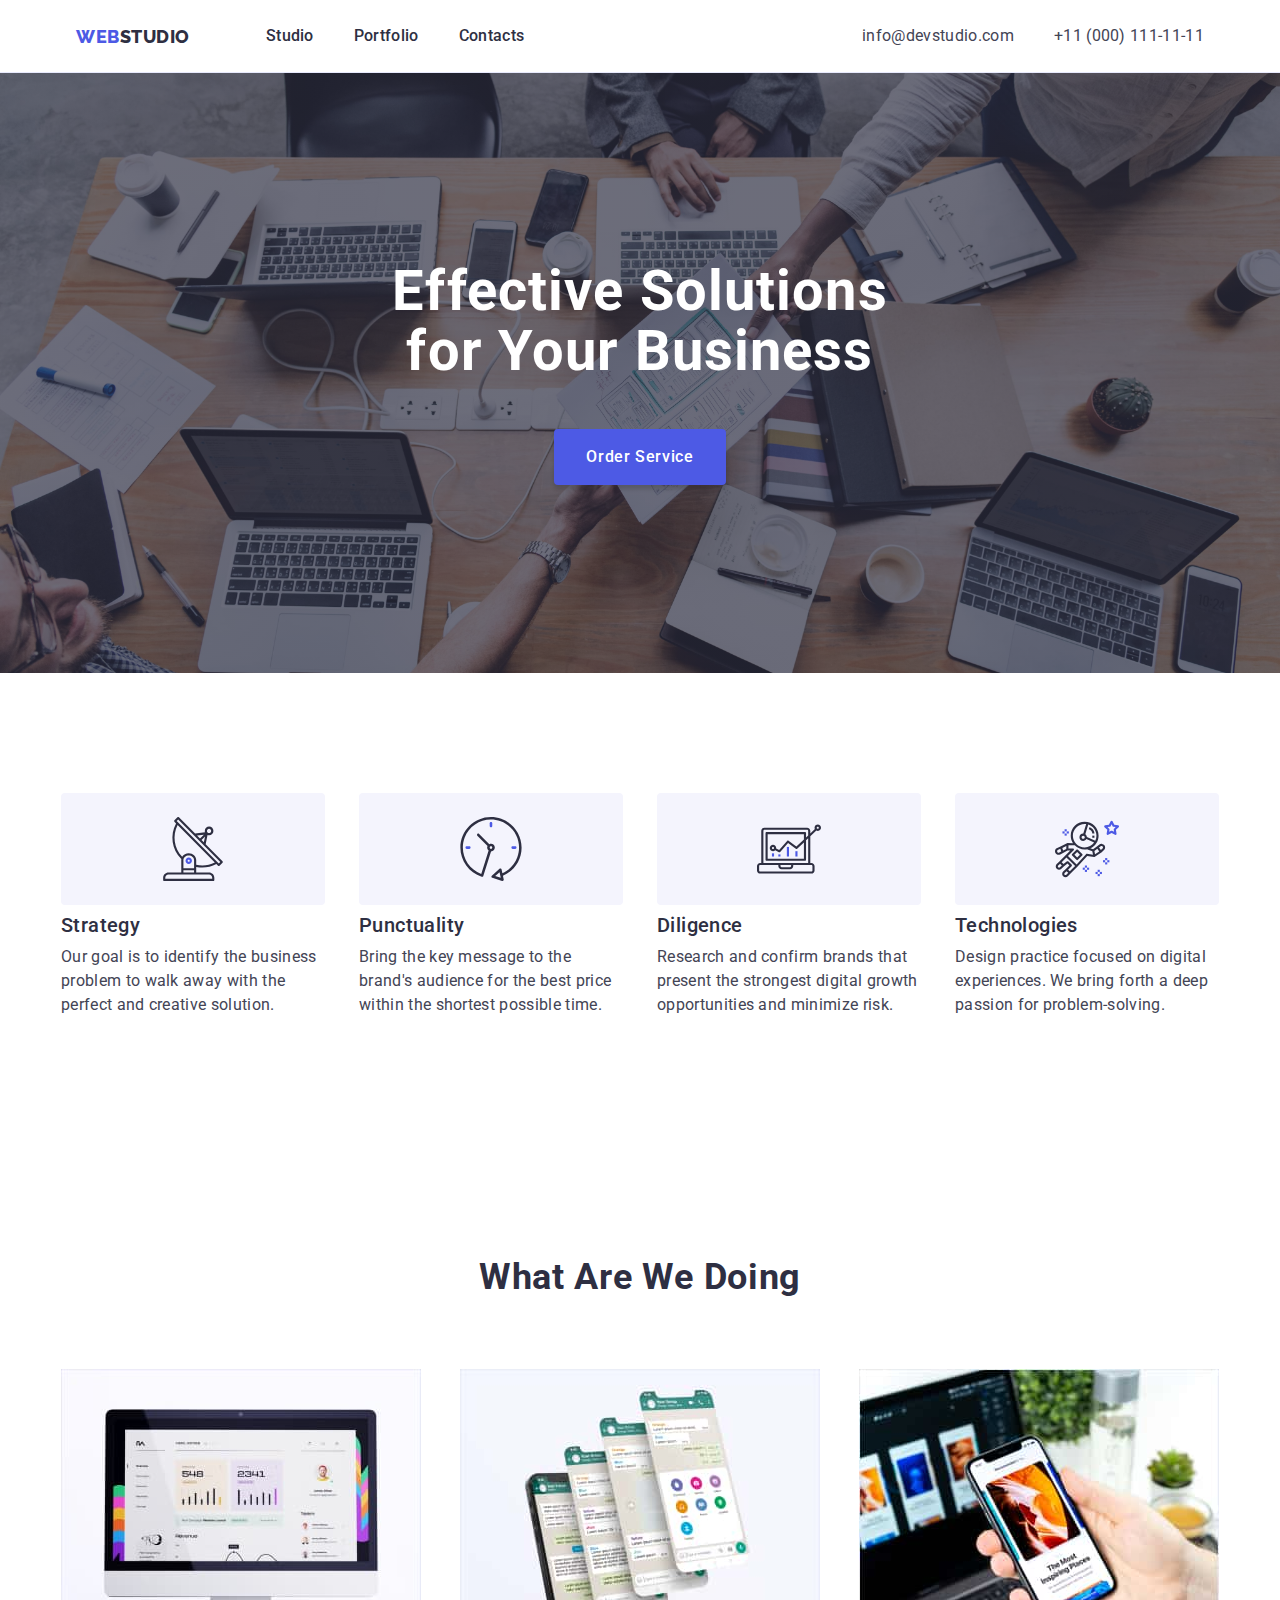
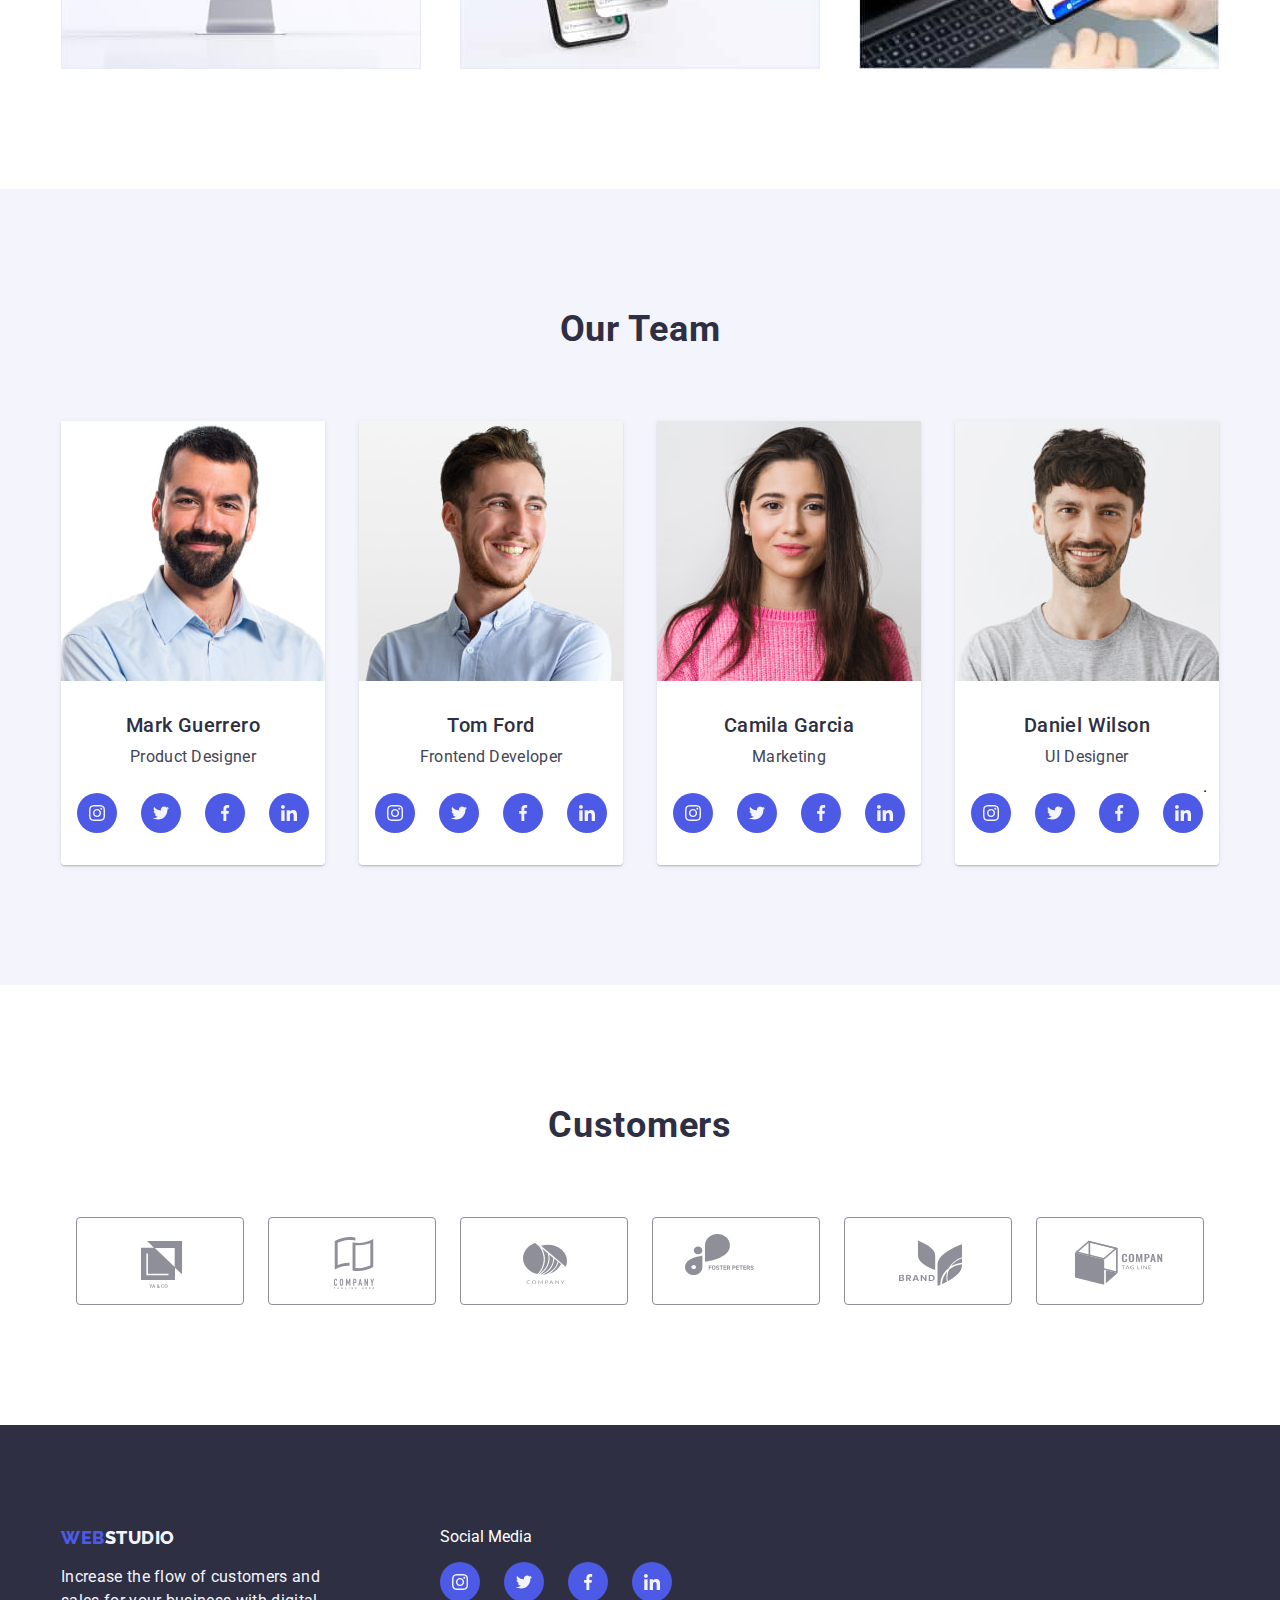
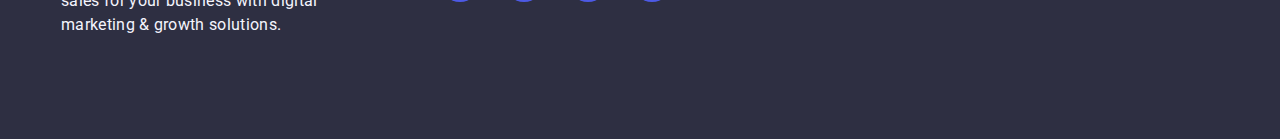
==== index.html @ 93526448 "draft" ====
<!DOCTYPE html>
  <html lang="en">
    <head>
      <title>WebStudio</title>
      <meta name="description" content="Effective solutions for your business">
      <meta charset="utf-8">
      <link href="https://fonts.googleapis.com/css2?family=Raleway:wght@800&display=swap" rel="stylesheet">
      <link href="https://fonts.googleapis.com/css2?family=Roboto:wght@400;500;700;900&display=swap" rel="stylesheet">
      <link rel="preconnect" href="https://fonts.googleapis.com">
      <link rel="preconnect" href="https://fonts.gstatic.com" crossorigin>
      <link href="https://fonts.googleapis.com/css2?family=Roboto:wght@400;500;700;900&display=swap" rel="stylesheet">
      <link href="./css/styles.css" rel="stylesheet">
    </head>
    <body>
      <div class="studio">
      <!--Header Section-->
      <header class="header">
        <div class="container-header container">
        <nav class="header-nav">
          <a class="header-nav-logo" href="/goit-markup-hw-05/index.html">WEB<span class="span-logo">STUDIO</span></a>
          <ul class="nav-list">
            <li class="nav-list-item">
              <a class="header-nav-links" href="./index.html">Studio</a>
            </li>
            <li class="nav-list-item">
              <a class="header-nav-links" href="./portfolio.html">Portfolio</a>
            </li>
            <li class="nav-list-item">
              <a class="header-nav-links" href="contatcs">Contacts</a>
            </li>
          </ul>
        </nav>
        <address class="address">
          <ul class="address-list">
            <li class="address-list-item list-mail"><a class="address-link" href="mailto:info@devstudio.com">info@devstudio.com</a></li>
            <li class="address-list-item list-tel"><a class="address-link" href="tel:+110001111111">+11 (000) 111-11-11</a></li>
          </ul>
        </div>
        </address>
      </header>

      <!--Main Section-->
      <main>
        <section class="hero">
          <div class="container">
          <h1 class="hero-slogan">
            Effective Solutions <br>
            for Your Business
          </h1>
          <button class="hero-button" type="button" data-modal-open>Order Service</button>
          </div>
        </section>

        <section class="section features">
         <div class="container"> 
          <h2 class="features-title" hidden>Features</h2>
          <ul class="features-list">
            <li class="features-list-item">
            <div class="features-image">
              <svg class="features-svg">
                <use class="features-use" href="./images/icons/features.svg#antenna"></use>
              </svg>
            </div>
              <h3 class="features-item-heading">Strategy</h3>
              <p class="features-caption">
                Our goal is to identify the business <br>
                problem to walk away with the <br>
                perfect and creative solution.
              </p>
            </li>
            <li class="features-list-item">
              <div class="features-image">
              <svg class="features-svg">
                <use href="./images/icons/features.svg#clock"></use>
              </svg>
            </div>
              <h3 class="features-item-heading">Punctuality</h3>
              <p class="features-caption">
                Bring the key message to the <br>
                 brand's audience for the best price <br>
                within the shortest possible time.
              </p>
            </li>
            <li class="features-list-item">
              <div class="features-image">
              <svg class="features-svg">
                <use href="./images/icons/features.svg#diagram"></use>
              </svg>
            </div>
              <h3 class="features-item-heading">Diligence</h3>
              <p class="features-caption">
                Research and confirm brands that <br>
                present the strongest digital growth <br>
                opportunities and minimize risk.
              </p>
            </li>
            <li class="features-list-item">
              <div class="features-image">
              <svg class="features-svg">
                <use href="./images/icons/features.svg#astro"></use>
              </svg>
            </div>
              <h3 class="features-item-heading">Technologies</h3>
              <p class="features-caption">
                Design practice focused on digital <br>
                experiences. We bring forth a deep <br>
                passion for problem-solving.
              </p>
            </li>
          </ul>
        </div>
        </section>

        <section class="section services">
          <div class="container">
          <h2 class="services-title">What Are We Doing</h2>
          <ul class="services-list">
          <div class="services-container">
            <li class="services-list-item">
              <img src="./images/computer.jpg" alt="computer" width="360">
            </li>
            <li class="services-list-item">
              <img src="./images/phone.jpg" alt="phone" width="360">
            </li>
            <li class="services-list-item">
              <img
                src="./images/phone-with-laptop.jpg"
                alt="phone with laptop"
                width="360"
              >
            </li>
          </div>
          </ul>
          </div>
        </section>

        <section class="section team">
          <div class="container">
          <h2 class="team-title">Our Team</h2>
          <ul class="team-list">
            <div class="section-container">
            <li class="team-list-item">
              <div class="team-card-image">
              <img src="./images/mark.jpg" alt="Mark Guerrero" width="264">
              </div>
              <div class="team-card">
              <h3 class="team-name">Mark Guerrero</h3>
              <p class="team-position">Product Designer</p>
              <div class="team-icons">
              <ul class="team-icon-link">
                <li class="team-icon-item">
                  <a href="#" class="team-icons-link icon icon-instagram">
                    <svg>
                      <use href="./images/icons/icons.svg#instagram-2" />
                    </svg>
                  </a>
                </li>
                <li class="team-icon-item">
                  <a href="#" class="team-icons-link icon icon-twitter">
                    <svg>
                      <use href="./images/icons/icons.svg#twitter-1" />
                    </svg>
                  </a>
                </li>
                <li class="team-icon-item">
                  <a href="#" class="team-icons-link icon icon-facebook">
                    <svg>
                      <use href="./images/icons/icons.svg#facebook-1" />
                    </svg>
                  </a>
                </li>
                <li class="team-icon-item">
                  <a href="#" class="team-icons-link icon icon-linkedin">
                    <svg>
                      <use href="./images/icons/icons.svg#linkedin-1" />
                    </svg>
                  </a>
                </li>
              </ul>
              </div>
              </div>
            </li>
            <li class="team-list-item">
              <div class="team-card-image">
              <img src="./images/tom.jpg" alt="Tom Ford" width="264">
              </div>
              <div class="team-card">
              <h3 class="team-name">Tom Ford</h3>
              <p class="team-position">Frontend Developer</p>
              <div class="team-icons">
              <ul class="team-icon-link">
                <li class="team-icon-item">
                  <a href="#" class="team-icons-link icon icon-instagram">
                    <svg>
                      <use href="./images/icons/icons.svg#instagram-2" />
                    </svg>
                  </a>
                </li>
                <li class="team-icon-item">
                  <a href="#" class="team-icons-link icon icon-twitter">
                    <svg>
                      <use href="./images/icons/icons.svg#twitter-1" />
                    </svg>
                  </a>
                </li>
                <li class="team-icon-item">
                  <a href="#" class="team-icons-link icon icon-facebook">
                    <svg>
                      <use href="./images/icons/icons.svg#facebook-1" />
                    </svg>
                  </a>
                </li>
                <li class="team-icon-item">
                  <a href="#" class="team-icons-link icon icon-linkedin">
                    <svg>
                      <use href="./images/icons/icons.svg#linkedin-1" />
                    </svg>
                  </a>
                </li>
              </ul>
              </div>
              </div>
            </li>

            <li class="team-list-item">
              <div class="team-card-image">
              <img src="./images/camila.jpg" alt="Camila Garcia" width="264">
              </div>
              <div class="team-card">
              <h3 class="team-name">Camila Garcia</h3>
              <p class="team-position">Marketing</p>
              <div class="team-icons">
              <ul class="team-icon-link">
                <li class="team-icon-item">
                  <a href="#" class="team-icons-link icon icon-instagram">
                    <svg>
                      <use href="./images/icons/icons.svg#instagram-2" />
                    </svg>
                  </a>
                </li>
                <li class="team-icon-item">
                  <a href="#" class="team-icons-link icon icon-twitter">
                    <svg>
                      <use href="./images/icons/icons.svg#twitter-1" />
                    </svg>
                  </a>
                </li>
                <li class="team-icon-item">
                  <a href="#" class="team-icons-link icon icon-facebook">
                    <svg>
                      <use href="./images/icons/icons.svg#facebook-1" />
                    </svg>
                  </a>
                </li>
                <li class="team-icon-item">
                  <a href="#" class="team-icons-link icon icon-linkedin">
                    <svg>
                      <use href="./images/icons/icons.svg#linkedin-1" />
                    </svg>
                  </a>
                </li>
              </ul>
              </div>
              </div>
            </li>

            <li class="team-list-item">
              <div class="team-card-image">
              <img src="./images/daniel.jpg" alt="Daniel Wilson" width="264">
              </div>
              <div class="team-card">
              <h3 class="team-name">Daniel Wilson</h3>
              <p class="team-position">UI Designer</p>
              <div class="team-icons">
              <ul class="team-icon-link">
                <li class="team-icon-item">
                  <a href="#" class="team-icons-link icon icon-instagram">
                    <svg>
                      <use href="./images/icons/icons.svg#instagram-2" />
                    </svg>
                  </a>
                </li>
                <li class="team-icon-item">
                  <a href="#" class="team-icons-link icon icon-twitter">
                    <svg>
                      <use href="./images/icons/icons.svg#twitter-1" />
                    </svg>
                  </a>
                </li>
                <li class="team-icon-item">
                  <a href="#" class="team-icons-link icon icon-facebook">
                    <svg>
                      <use href="./images/icons/icons.svg#facebook-1" />
                    </svg>
                  </a>
                </li>
                <li class="team-icon-item">
                  <a href="#" class="team-icons-link icon icon-linkedin">
                    <svg>
                      <use href="./images/icons/icons.svg#linkedin-1" />
                    </svg>
                  </a>
                </li>
              </ul>.
              </div>
              </div>
            </li>
            </div>
          </ul>
          </div>
        </section>

        <section class="section customer">
          <div class="container">
          <h2>Customers</h2>
          <ul class="customers-list">
            <li class="customer-list-item">
              <a class="customer-list-item-link"><svg class="customer-svg">
               <use href="./images/icons/customers.svg#customer-1" />
              </svg></a>
            </li>
            <li class="customer-list-item">
              <a class="customer-list-item-link"><svg class="customer-svg">
               <use href="./images/icons/customers.svg#customer-2" />
              </svg></a>
            </li>
            <li class="customer-list-item">
              <a class="customer-list-item-link"><svg class="customer-svg">
               <use href="./images/icons/customers.svg#customer-3" />
              </svg></a>
            </li>
            <li class="customer-list-item">
              <a class="customer-list-item-link"><svg class="customer-svg">
               <use href="./images/icons/customers.svg#customer-4" />
              </svg></a>
            </li>
            <li class="customer-list-item">
              <a class="customer-list-item-link"><svg class="customer-svg">
               <use href="./images/icons/customers.svg#customer-5" />
              </svg></a>
            </li>
            <li class="customer-list-item">
              <a class="customer-list-item-link"><svg class="customer-svg">
               <use href="./images/icons/customers.svg#customer-6" />
              </svg></a>
            </li>
          </ul>
          
        </section>
      </main>

      <!--Footer Section-->
      <footer class="section footer">
        <div class="container footer-container">
        <div>
        <a class="header-nav-logo footer-logo" href="/goit-markup-hw-05/">WEB<span class="span-logo-footer">STUDIO</span></a>
        <p class="footer-caption">
          Increase the flow of customers and <br>
          sales for your business with digital <br>
          marketing & growth solutions.
        </p>
        </div>
        <div class="footer-title-icons">
        <p class="social-media">Social Media</p>
          <ul class="team-icon-link">
            <li class="team-icon-item team-icon-item-footer">
              <a href="#" class="team-icons-link icon icon-instagram">
                <svg>
                   <use href="./images/icons/icons.svg#instagram-2" />
                 </svg>
              </a>
            </li>
            <li class="team-icon-item team-icon-item-footer">
              <a href="#" class="team-icons-link icon icon-twitter">
                <svg>
                  <use href="./images/icons/icons.svg#twitter-1" />
                </svg>
              </a>
            </li>
            <li class="team-icon-item team-icon-item-footer">
              <a href="#" class="team-icons-link icon icon-facebook">
                <svg>
                  <use href="./images/icons/icons.svg#facebook-1" />
                </svg>
              </a>
            </li>
            <li class="team-icon-item team-icon-item-footer">
              <a href="#" class="team-icons-link icon icon-linkedin">
                <svg>
                  <use href="./images/icons/icons.svg#linkedin-1" />
                </svg>
              </a>
            </li>
          </ul>
          </div>
        </div>
      </footer>

      <div class="modal is-hidden" data-modal>
        <div class="modal-content">
          <h2 class="user-contact-heading">Leave your information and we'll call you back</h2>
          <form class="user-contact">
            <label>
              Name
              <input type="text" placeholder="Full Name" name="full_name">
            </label>

            <label>
              Telephone
              <input type="tel" placeholder="phone" name="phone">
            </label>

            <label>
              E-mail
              <input type="email" placeholder="user@domain.com" name="email">
            </label>

            <label class="user-contact-checkbox">
              <input type="checkbox" name="check">
              I agree with the newsletter and accept the terms
            </label>
           <button type="submit">Send</button>
            
          </form>
          <button class="modal-close" data-modal-close>
           <svg>
              <use href="./images/icons/button.svg#close" />
           </svg>
          </button>
        </div>
      </div>

      <script src="./js/modal.js"></script>
    </body>
  </html>
---- css/styles.css ----
* {
    margin: 0;
    padding: 0;
    box-sizing: border-box; 
}

figure {
    margin: 0px;
}

:root {
    --iris: #4D5AE5;
    --ocean: #404BBF;
    --navyblue: #2E2F42;
    --green: #31D0AA;
    --slate: #434455;
    --light-slate: #8E8F99;
    --cornflower: #E7E9FC;
    --cloud: #F4F4FD;
    --navy-blue-modal: #2E2F4266;
    --grey: #2E2F42B2;
    --white: #FFFFFF;
    --dairy: #FCFCFC;
    --transition-duration: .25s;
}



body {
    font-family: 'Roboto' , 'sans-serif';
}

a {
    list-style: none;
}

.container {
    width: 1158px;
    margin: 0 auto;
}

.container-header {
    display: flex;
    flex-shrink: 0;
    justify-content: space-between;
    padding: 0px 15px;
}

.header {
     border-bottom: 1px solid var(--cornflower);
     padding: 24px 0px;
}

.services {
    padding-top: 0;
}

.header-nav {
    display: flex;
    gap: 76px;
    align-items: center;
}

.nav-list {
    display: flex;
    gap: 40px;
}
.address-list {
    display: flex;
    column-gap: 40px;
    height: 100%; 
    align-items: center;
}

.features-list {
    display: flex;
    justify-content: space-between;
}

.features-list-item {
    display: flex;
    flex-direction: column;
    gap: 8px;
}   

.section-container {
    display: flex;
    justify-content: space-between;
}

img {
    display:block;
    overflow: hidden;
    max-width: 100%;
}

.team-card-image {
    border-radius: 4px;
}

.team-list-item {
    border-radius: 0px 0px 4px 4px;
    background: var(--white, #FFF);
    box-shadow: 0px 2px 1px 0px rgba(46, 47, 66, 0.08), 0px 1px 1px 0px rgba(46, 47, 66, 0.16), 0px 1px 6px 0px rgba(46, 47, 66, 0.08);
}

.team-card {
    border-radius: 0px 0px 4px 4px;
    padding: 32px 0px;
    background-color: var(--white);
}

h2 {
    color: var(--navyblue);
    text-align: center;
    font-size: 36px;
    line-height: 40px;
    letter-spacing: 0.72px;
    margin-bottom: 72px;
}

.hero {
    flex-direction: column;
    justify-content: center;
    align-items: center;
    background: linear-gradient(rgba(46, 47, 66, 0.70), rgba(46, 47, 66, 0.70)), url('../images/people-office-1.jpg');
    background-size: cover;
    background-position: center;
    background-repeat: no-repeat;
    padding: 188px 0px;
    text-align: center;

}

.hero-container {
    display:flex;
    gap: 48px;
    flex-direction:column;
}
.hero-slogan {
    color: var(--white);
    text-align: center; 
    font-size: 56px;
    line-height: 60px; 
    letter-spacing: 1.12px;
    margin-bottom: 48px;
}

.section {
    padding: 120px 0px;
}

.footer {
    color: var(--white);
    background-color: var(--navyblue);
    flex-shrink: 0;
}

.footer-caption {
    color: var(--cloud);
    font-size: 16px;
    line-height: 24px;
    letter-spacing: 0.32px;
    margin-top:17.5px;
}

.header-nav-logo {
    font-family: 'raleway' , 'sans serif';
    color: var(--iris);
    font-size: 18px;
    font-weight: 800;
    text-decoration: none;
    line-height: 21px;
    letter-spacing: 0.54px;
    text-transform: uppercase;  
}

.span-logo {
    font-family: 'raleway', 'sans serif';
    color: var(--navyblue);
    text-decoration: none;
    font-size: 18px;
    font-weight: 800;
    text-decoration: none;
    line-height: 21px;
    letter-spacing: 0.54px;
    text-transform: uppercase;
}

.span-logo-footer {
    color: var(--cloud);
}

.header-nav-links {
    color: var(--navyblue);
    font-family: 'Roboto' , 'sans serif';
    font-size: 16px;
    font-weight: 500;
    text-decoration: none;
    line-height: 24px;
    letter-spacing: 0.32px;
    transition: color 250ms cubic-bezier(0.4, 0, 0.2, 1);

}

.address-link {
    color: var(--slate);
    font-family: 'Roboto' , 'sans-serif';
    font-style: normal;
    font-size: 16px;
    text-decoration: none;
    line-height: 24px;
    letter-spacing: 0.32px;
}

.address-link:focus,
.address-link:hover {
    color: var(--ocean);
}

.filters-button:focus,
.filters-button:hover {
    color: var(--white);
    background-color: var(--ocean);
    border-color: var(--ocean);
}

.hero-button:focus,
.hero-button:hover {
    background-color: var(--ocean);
}


.features-item-heading {
    color: var(--navyblue);
    font-size: 20px;
    font-weight: 500;
    line-height: 24px;
    letter-spacing: 0.4px;
} 

.features-caption {
    color: var(--slate);
    font-size: 16px;
    line-height: 24px;
    letter-spacing: 0.32px;
}

.team {
    display: flex;
    background-color: var(--cloud);
    flex-shrink: 0; 
}

.team-name,
.team-position {
    text-align: center;
}

.team-name {
    color: var(--navyblue);
    font-size: 20px;
    font-weight: 500;
    line-height: 24px;
    letter-spacing: 0.4px;
    margin-bottom: 8px;
}

.team-position {
    color: var(--slate);
    font-size: 16px;
    line-height: 24px;
    letter-spacing: 0.32px;
}

.filters-button {
    color: var(--iris);
    font-family: Roboto , 'sans serif';
    font-size: 16px;
    font-weight: 500;
    line-height: 24px;
    border-radius: 4px;
    border: 1px solid;
    border-color: var(--cornflower);
    background: var(--cloud);
    cursor:pointer;
    padding: 12px 24px;
    transition: background-color 250ms cubic-bezier(0.4, 0, 0.2, 1),
    color 250ms cubic-bezier(0.4, 0, 0.2, 1),
    text 250ms cubic-bezier(0.4, 0, 0.2, 1);

}

.filters {
    padding-top: 96px;
    padding-bottom: 72px;
}

.hero-button {
    color: var(--white);
    background-color: var(--iris);
    font-family: 'Roboto' , 'sans serif';
    font-size: 16px;
    font-weight: 500;
    line-height: 24px;
    letter-spacing: 0.64px;
    border-radius: 4px;
    box-shadow: 0px 4px 4px 0px rgba(0, 0, 0, 0.15);
    cursor: pointer;
    border: unset;
    outline: none;
    padding: 16px 32px;
    transition: background-color 250ms cubic-bezier(0.4, 0, 0.2, 1);
}

.button-list-item:active,
.hero-button:active,
.header-nav-links:active {
    color: var(--ocean);
}

 ul {
    list-style-type: none;
}

.services-container {
    display: flex;
    column-gap: 24px;
    justify-content:space-between;
}

.filters-button-list {
    display: flex;
    justify-content: center;
    gap: 40px;
}

.apps-list {
    display: flex;
    flex-wrap: wrap;
    column-gap: 24px;
    row-gap: 48px;
    justify-content: center;
}

.apps {
    padding-bottom: 120px;
}

.app-name {
    color: var(--navyblue);
    font-size: 20px;
    font-weight: 500;
    line-height: 24px;
    letter-spacing: 0.4px;
    margin-bottom: 8px;
}

.app-name-category {
    color: var(--slate);
    font-size: 16px;
    line-height: 24px;
    letter-spacing: 0.32px;
}

.card-content {
    padding: 32px 16px;
    border: 1px solid var(--cornflower);
    border-top: unset;
}

.card-content:hover,
.card-content:focus {
    cursor: pointer;
    box-shadow: 0px 2px 1px 0px rgba(46, 47, 66, 0.08), 0px 1px 1px 0px rgba(46, 47, 66, 0.16), 0px 1px 6px 0px rgba(46, 47, 66, 0.08);
}
.footer {
    padding: 101.5px 0px;
}

.social-media {
    display: block;
}


.features-image {
    background-color: var(--cloud);
    width: 264px;
    height: 112px;
    display: flex;
    align-items: center;
    justify-content: center;
    border-radius: 4px;
}

.team-icon-item {
    display: flex;
    align-items: center;
    justify-content: center;
    width: 40px;
    height: 40px;
    background-color: var(--iris);
    border-radius: 22px; 
    transition: background-color 250ms cubic-bezier(0.4, 0, 0.2, 1);
}

.team-icon-link {
    display: flex;
    column-gap: 24px;
    height: 40px;
    align-items: center;
    margin-top: 16px;
}

.team-icon-link svg {
    width: 16px;
    height: 16px;
    margin: 12px;
    fill: var(--cloud);
}

.features-svg {
    width: 64px;
    height: 64px;
    align-items: center;
}

.customer-svg {
    width: 94px;
    height: 56px;
    /*border: 1px solid var(--lightslate);
    border-radius: 4px;
    margin-left: 24px;*/
}

.features-use {
    margin: 24px 100px;
}

.team-icons-link {
    width: 40px;
    height: 40px;
}

.team-icons {
    display: flex;
    width: 232px;
    margin-left: 16px;
    margin-top: 8px;
}

.customers-list {
    display: flex;
    align-items: center;
    justify-content: center;
    gap: 24px;
}

.customer-list-item {
    width: 168px;
    height: 88px;
    padding: 16px 32px;
    border: 1px solid var(--light-slate);
    border-radius: 4px;
    transition: border 250ms cubic-bezier(0.4, 0, 0.2, 1);
}

.customer-list-item:hover {
    border-color: var(--ocean);
}

.customer-list-item:hover .customer-list-item-link {
    color: var(--ocean);

}

.customer-list-item-link {
    color: var(--light-slate);
    transition: color 250ms cubic-bezier(0.4, 0, 0.2, 1);
}

.customer-svg {
    width: 94px;
    height: 56px;
    fill: currentColor;
    transition: fill 250ms cubic-bezier(0.4, 0, 0.2, 1);
}

.footer-container {
    display: flex;
    gap: 120px;
}

.team-icon-item:hover {
    background-color: var(--ocean);
}

.team-icon-item-footer:hover {
    background-color: var(--green);
}

.nav-list-item {
    position: relative;
    transition: color 250ms cubic-bezier(0.4, 0, 0.2, 1);
}

.nav-list-item:hover .header-nav-links::after {
    width: 100%;
    color: var(--ocean);
    transition: width 250ms cubic-bezier(0.4, 0, 0.2, 1);
}

.nav-list-item:hover .header-nav-links,
.nav-list-item:focus .header-nav-links {
    color: var(--ocean);
}

.header-nav-links::after {
    content: '';
    height: 4px;
    width: 0;
    background-color: var(--ocean);
    border-radius: 2px;
    position: absolute;
    left: 0;
    bottom: -25px;
}

.apps-figure {
    width: 100%;
    height: 300px;
    position: relative;
    overflow: hidden;
}

.apps-figure img {
    display: block;
    width: 100%;
    height: 100%;
    object-fit: cover;
    object-position: center;
}

.apps-figure figcaption {
    position: absolute;
    top: 0px;
    left: 0px;
    width: 100%;
    height: 100%;
    background-color: var(--iris);
    padding: 0px 24px;
    color: var(--white);
    text-align: left;
    align-items: center;
    display: flex;
    transition: transform 250ms cubic-bezier(0.4, 0, 0.2, 1);
    transform: translateY(100%);
}
 .apps-list-item:hover {
    box-shadow: 0px 2px 1px 0px rgba(46, 47, 66, 0.08), 0px 1px 1px 0px rgba(46, 47, 66, 0.16), 0px 1px 6px 0px rgba(46, 47, 66, 0.08);
 }
 .apps-list-item:hover figcaption {
    transform: translateY(0);
 }

 .apps-list-item {
    box-shadow: 0px 2px 1px 0px rgba(46, 47, 66, 0.08), 0px 1px 1px 0px rgba(46, 47, 66, 0.16), 0px 1px 6px 0px rgba(46, 47, 66, 0.08);
    transition: box-shadow 250ms cubic-bezier(0.4, 0, 0.2, 1);
 }

 .figcaption {
    color: var(--cloud);
    font-family: Roboto;
    font-size: 16px;
    font-style: normal;
    font-weight: 400;
    line-height: 24px; /* 150% */
    letter-spacing: 0.32px;
 }

 .modal {
    background: var(--navy-blue-modal);
    border: 4px;
    position: fixed;
    display: flex;
    align-items: center;
    width: 100%;
    height: 100%;
    top: 0px;
    left: 0px;
    opacity: 1;
    transition-property: visibility, opacity;
    transition-duration: var(--transition-duration) cubic-bezier(0.4, 0, 0.2, 1);
    
 }

 .modal-content {
    position: relative;
    width: 408px;
    height: 584px;
    border-radius: 4px;
    margin: auto;
    background-color: var(--dairy);
    box-shadow: 
    0px 2px 1px 0px rgba(0, 0, 0, 0.20), 
    0px 1px 3px 0px rgba(0, 0, 0, 0.12),
    0px 1px 1px 0px rgba(0, 0, 0, 0.14);
    transform: none;
    transition: transform var(--transition-duration) cubic-bezier(0.4, 0, 0.2, 1);
    
 }


 .modal-close {
    display: flex;
    align-items: center;
    justify-content: center;
    border: 0px;
    height: 24px;
    width: 24px;
    border: 1px solid rgba(0, 0, 0, 0.10);
    border-radius: 40px;
    background-color: var(--cornflower);
    margin-top: 24px;
    margin-right: 24px;
    stroke: 1px var(--navyblue);
    position: absolute;
    left: 90%;
    top: 0%;
    cursor: pointer;
    color: var(--navyblue);
    transition: background-color var(--transition-duration) 250ms color var(--transition-duration) 250ms;
 }

 .modal-close svg {
    width: 8px;
    height: 8px;
    fill: var(--navyblue);
    transition: fill var(--transition-duration) 250ms cubic-bezier(0.4, 0, 0.2, 1);
    
 }

 .modal-close:hover {
    background-color: var(--ocean);
    border-color: var(--ocean);
    stroke: var(--cloud);
 }

 .modal.is-hidden {
    visibility: hidden;
    opacity: 0;
    pointer-events: none;
 }

 .modal.is-hidden .modal-content {
    transform: scale(0.5);
 }

 .modal-content {
    padding: 40px;
 }

 .user-contact {
    padding-top: 16px;
 }

 .user-contact-heading {
    margin-top: 32px;
    margin-bottom: 0px;
 }

 .user-contact label {
    display: block;
    margin-top: 8px;
 }

 .user-contact input {
    display: block ;
    width: 100%;
 }

 label.user-contact-checkbox {
    display: flex;
 }

 .user-contact-checkbox input {
    width: 16px;
    height: 16px;
    margin-right: 8px;
 }
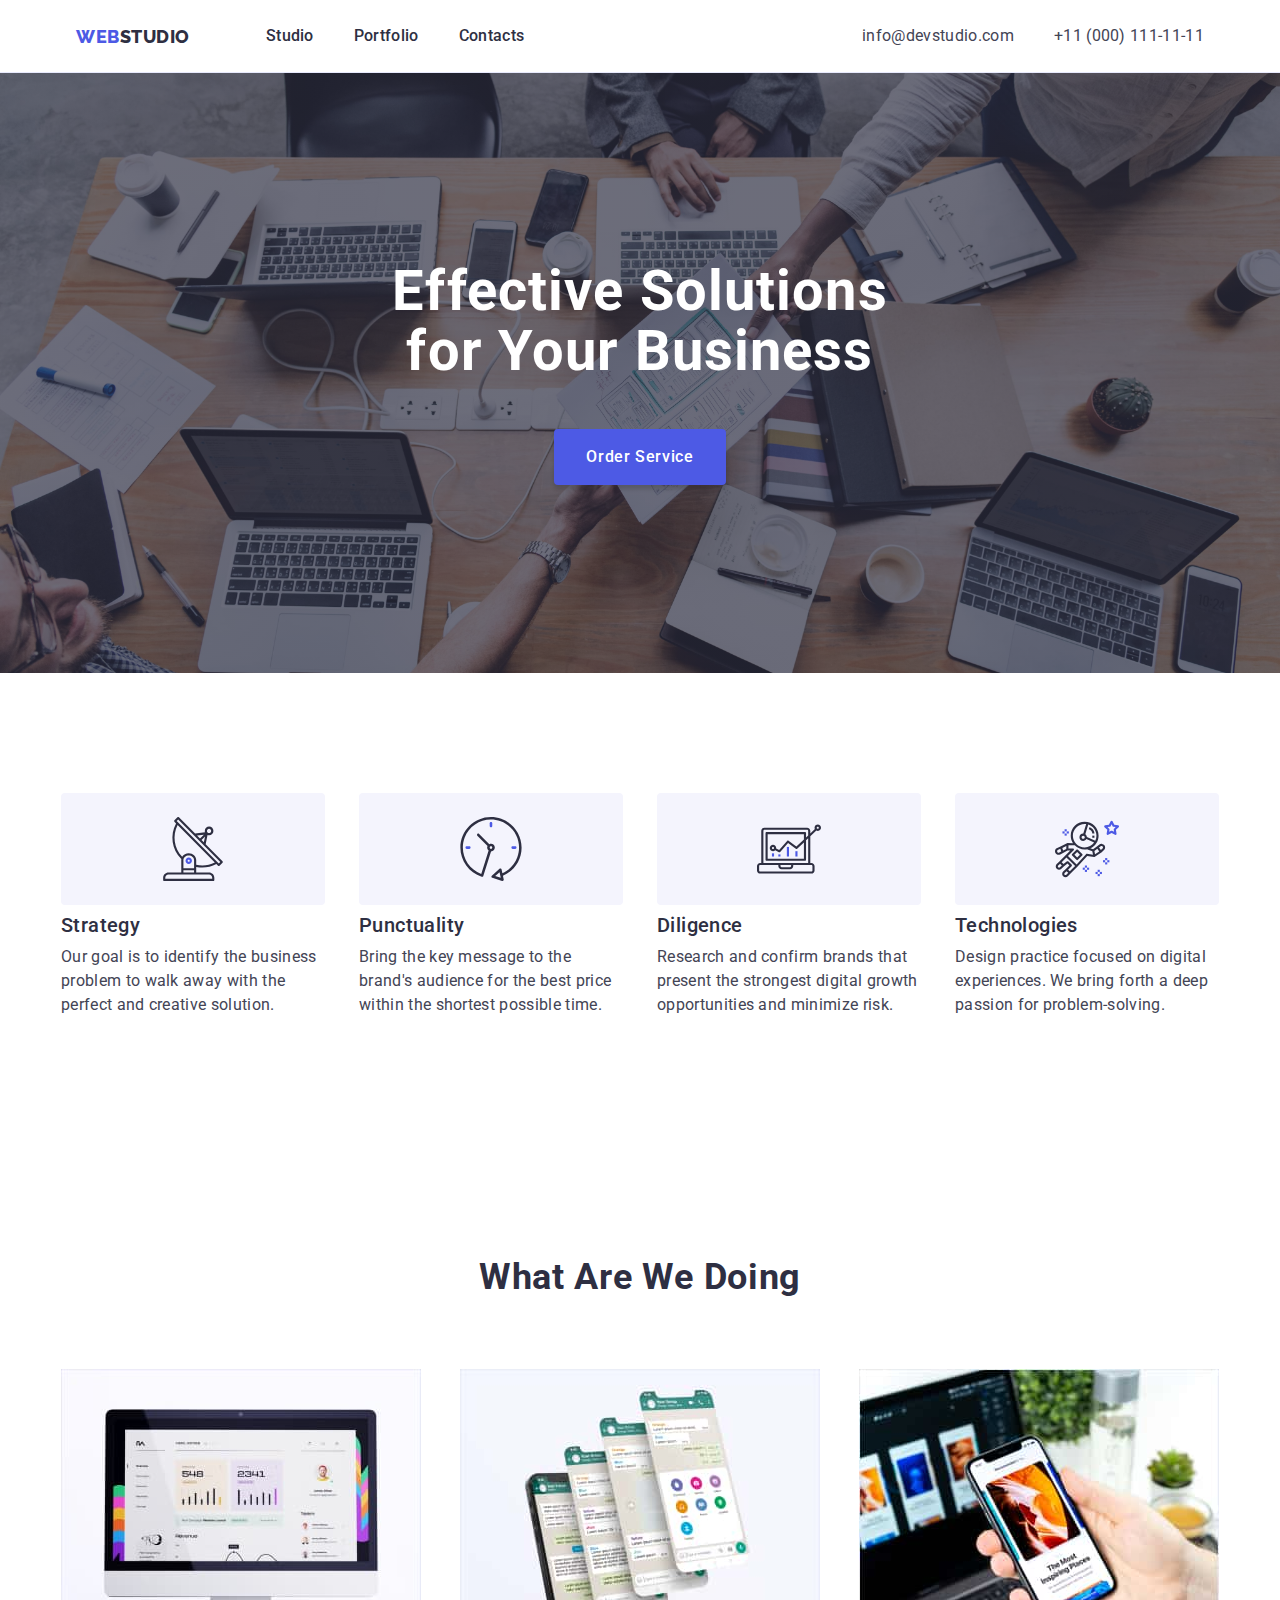
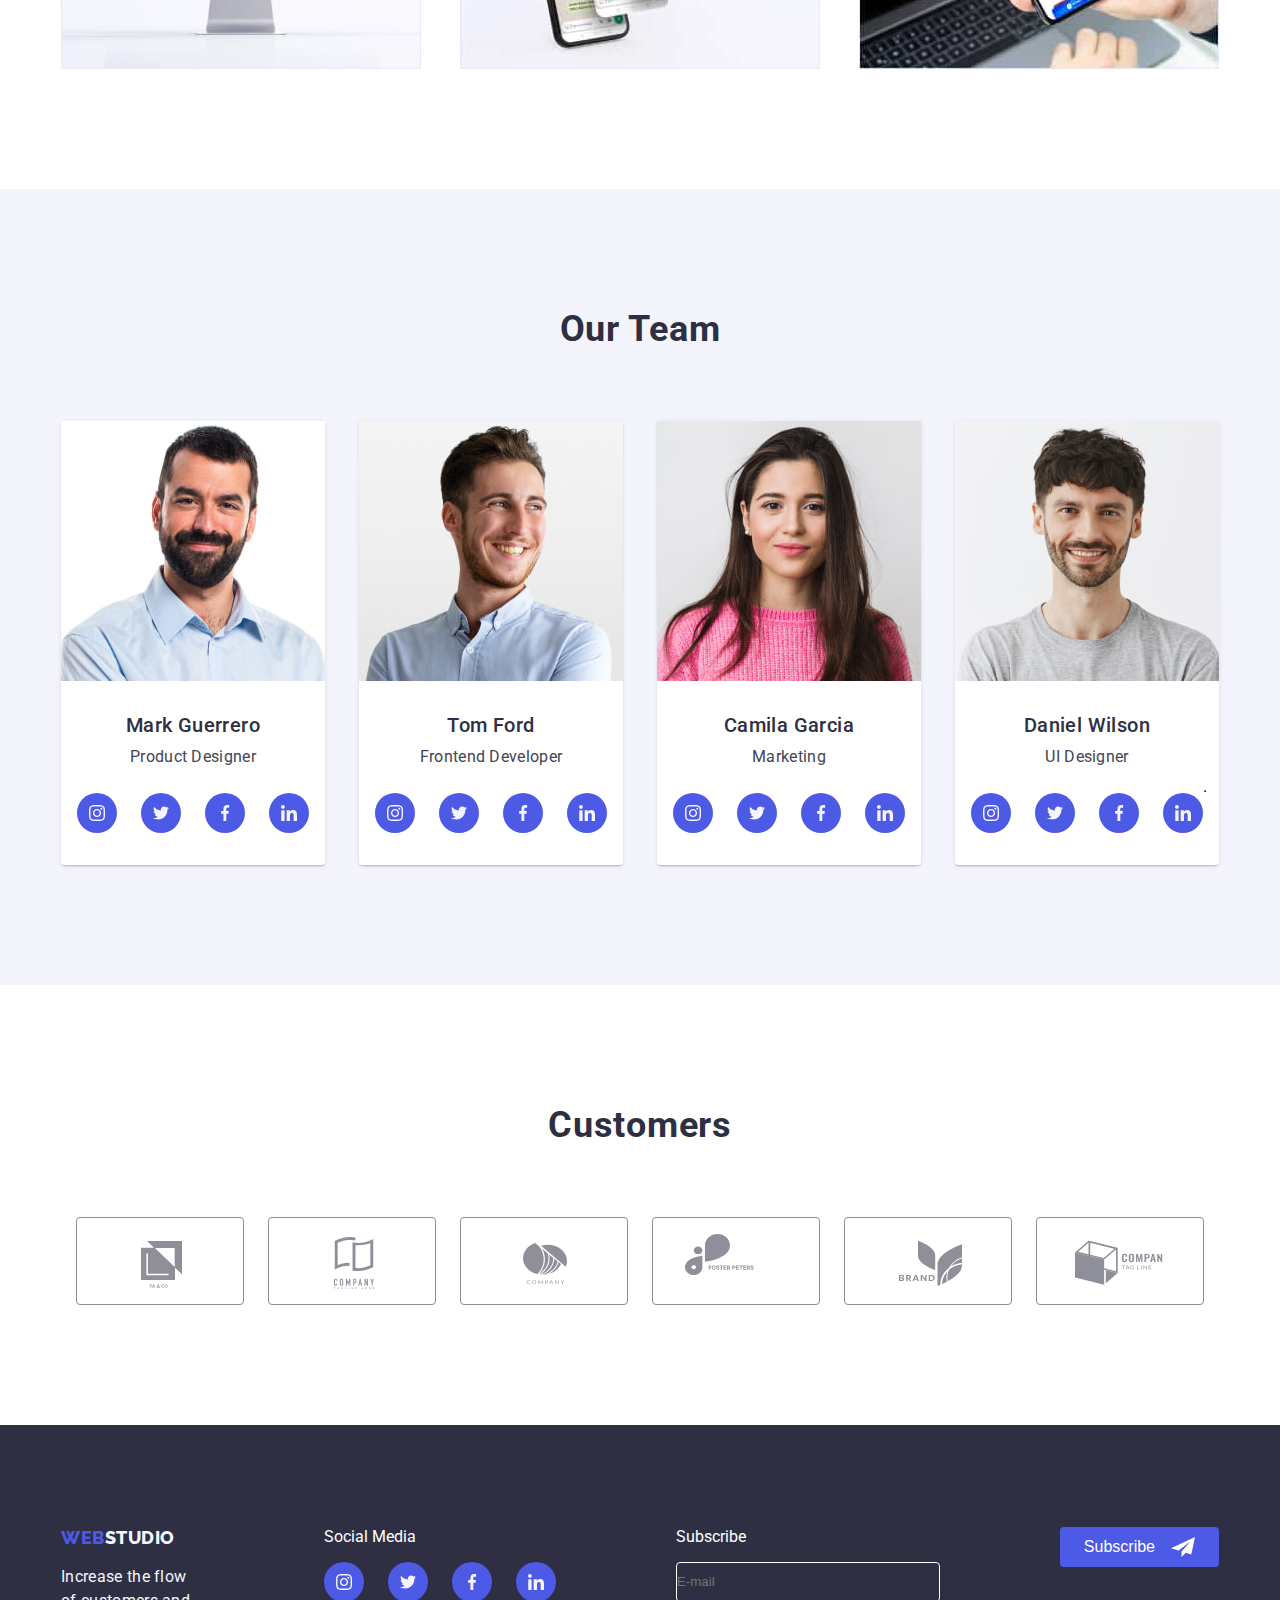
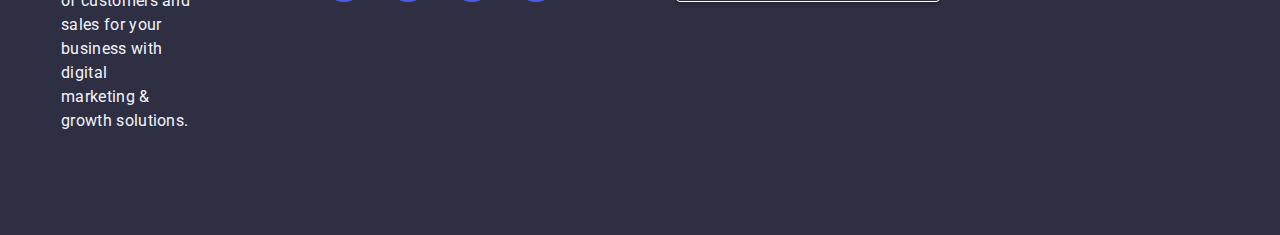
==== commit 0e3c84c6: "draft" ====
--- a/index.html
+++ b/index.html
@@ -393,33 +393,54 @@
             </li>
           </ul>
           </div>
+          <form>
+          Subscribe
+          <input class="footer-subscribe" type="text" placeholder="E-mail">
+        </form>
+        <button class="subscribe-button" type="submit">Subscribe
+          <svg class="submit-button-svg">
+            <use href="./images/icons/modal.svg#subscribe"></use>
+          </svg>
+        </button>
         </div>
       </footer>
 
       <div class="modal is-hidden" data-modal>
         <div class="modal-content">
-          <h2 class="user-contact-heading">Leave your information and we'll call you back</h2>
+          <h2 class="user-contact-heading">Leave your contacts and we will call you back</h2>
           <form class="user-contact">
-            <label>
-              Name
-              <input type="text" placeholder="Full Name" name="full_name">
+            <label class="user-contact-field">
+              <span class="user-contact-label">Name</span>
+              <input type="text" name="full_name">
+              <svg class="user-contact-field-icon">
+                <use href="./images/icons/modal.svg#name-icon">
+              </svg>
             </label>
-
-            <label>
-              Telephone
-              <input type="tel" placeholder="phone" name="phone">
+            <label class="user-contact-field">
+              <span class="user-contact-label">Telephone</span>
+              <input type="tel" name="phone">
+              <svg class="user-contact-field-icon">
+                <use href="./images/icons/modal.svg#phone">
+              </svg>
             </label>
-
-            <label>
-              E-mail
-              <input type="email" placeholder="user@domain.com" name="email">
+            <label class="user-contact-field">
+              <span class="user-contact-label">E-mail</span>
+              <input type="email" name="email">
+              <svg class="user-contact-field-icon">
+                <use href="./images/icons/modal.svg#mail">
+              </svg>
             </label>
 
-            <label class="user-contact-checkbox">
+            <label class="user-contact-comment user-contact-field">
+              <Span class="user-contact-label">Comments</Span>
+              <textarea name="comments" cols="30" rows="10" placeholder="Text input"></textarea>
+            </label>
+
+            <label class="user-contact-checkbox user-contact-field">
               <input type="checkbox" name="check">
-              I agree with the newsletter and accept the terms
+              I accept the terms and conditions of the<span class="user-contact-span"> Privacy Policy</span>
             </label>
-           <button type="submit">Send</button>
+           <button class="user-contact-button type="submit">Send</button>
             
           </form>
           <button class="modal-close" data-modal-close>
--- a/css/styles.css
+++ b/css/styles.css
@@ -588,6 +588,8 @@
     height: 100%;
     top: 0px;
     left: 0px;
+    bottom: 0px;
+    right: 0px;
     opacity: 1;
     transition-property: visibility, opacity;
     transition-duration: var(--transition-duration) cubic-bezier(0.4, 0, 0.2, 1);
@@ -607,7 +609,7 @@
     0px 1px 1px 0px rgba(0, 0, 0, 0.14);
     transform: none;
     transition: transform var(--transition-duration) cubic-bezier(0.4, 0, 0.2, 1);
-    
+    padding: 72px 24px 24px 24px;
  }
 
 
@@ -656,31 +658,51 @@
     transform: scale(0.5);
  }
 
- .modal-content {
-    padding: 40px;
- }
+
 
  .user-contact {
     padding-top: 16px;
+    font-family: Roboto;
  }
 
  .user-contact-heading {
     margin-top: 32px;
     margin-bottom: 0px;
- }
-
- .user-contact label {
+
+ }
+
+ .user-contact-field {
     display: block;
     margin-top: 8px;
- }
-
- .user-contact input {
+    position: relative;
+    margin-top: 16px;
+    font-family: Roboto;
+    font-size: 12px;
+ }
+
+ .user-contact-field:first-child {
+    margin-top: 16px;
+ }
+
+ .user-contact input,
+ .user-contact textarea {
     display: block ;
     width: 100%;
+    margin-top: 8px;
+    padding: 8px 16px;
+ }
+
+ .user-contact input {
+    padding-left: 38px;
+ }
+ .user-contact textarea {
+    resize: none;
  }
 
  label.user-contact-checkbox {
     display: flex;
+    margin-top: 16px;
+    margin-bottom: 24px;
  }
 
  .user-contact-checkbox input {
@@ -689,4 +711,91 @@
     margin-right: 8px;
  }
 
- + .user-contact-heading {
+    font-family: Roboto;
+    font-size: 16px;
+    font-style: normal;
+    font-weight: 500;
+    line-height: 24px;
+    letter-spacing: 0.32px;
+    margin-top: 0px;
+ }
+ 
+ .user-contact-label {
+    position: absolute;
+    bottom: calc(100% + 4px);
+    font-size: 12px;
+    letter-spacing: 0.48px;
+    color: var(--light-slate);
+ }
+
+ .user-contact-button {
+    width: 169px;
+    height: 56px;
+    border-radius: 4px;
+    background: var(--IRIS, #4D5AE5);
+    box-shadow: 0px 4px 4px 0px rgba(0, 0, 0, 0.15);
+    padding: 16px 32px;
+    color: var(--white);
+    border: var(--iris);
+    font-size: 16px;
+    font-weight: 500;
+    line-height: 24px;
+    letter-spacing: 0.64px;
+    display: table;
+    margin-left: auto;
+    margin-right: auto;
+    cursor: pointer;
+    margin-bottom: 24px;
+ }
+
+ .user-contact-field-icon {
+    width: 18px;
+    height: 18px;
+    position: absolute;
+    left: 12px;
+    transform: translateY(-28px);
+ }
+
+ .user-contact-span {
+    color: var(--IRIS, #4D5AE5);
+        font-family: Roboto;
+        font-size: 12px;
+        font-style: normal;
+        font-weight: 400;
+        line-height: 16px;
+        letter-spacing: 0.48px;
+        text-decoration-line: underline;
+ }
+
+ .subscribe-button {
+    width: 165px;
+    height: 100%;
+    font-size: 16px;
+    justify-content: center;
+    align-items: center;
+    color: var(--white);
+    border-radius: 4px;
+    background: var(--IRIS, #4D5AE5);
+    border: 0px;
+    display: inline-flex;
+    padding: 8px 24px;
+    justify-content: center;
+    align-items: center;
+    gap: 16px;
+ }
+
+ .submit-button-svg {
+    width: 24px;
+    height: 24px;
+ }
+
+ .footer-subscribe {
+    width: 264px;
+    height: 40px;
+    margin-top: 16px    ;
+    border-radius: 4px;
+    border: 1px solid var(--WHITE, #FFF);
+    box-shadow: 0px 4px 4px 0px rgba(0, 0, 0, 0.15);
+    background: var(--NAVY-BLUE, #2E2F42);
+ }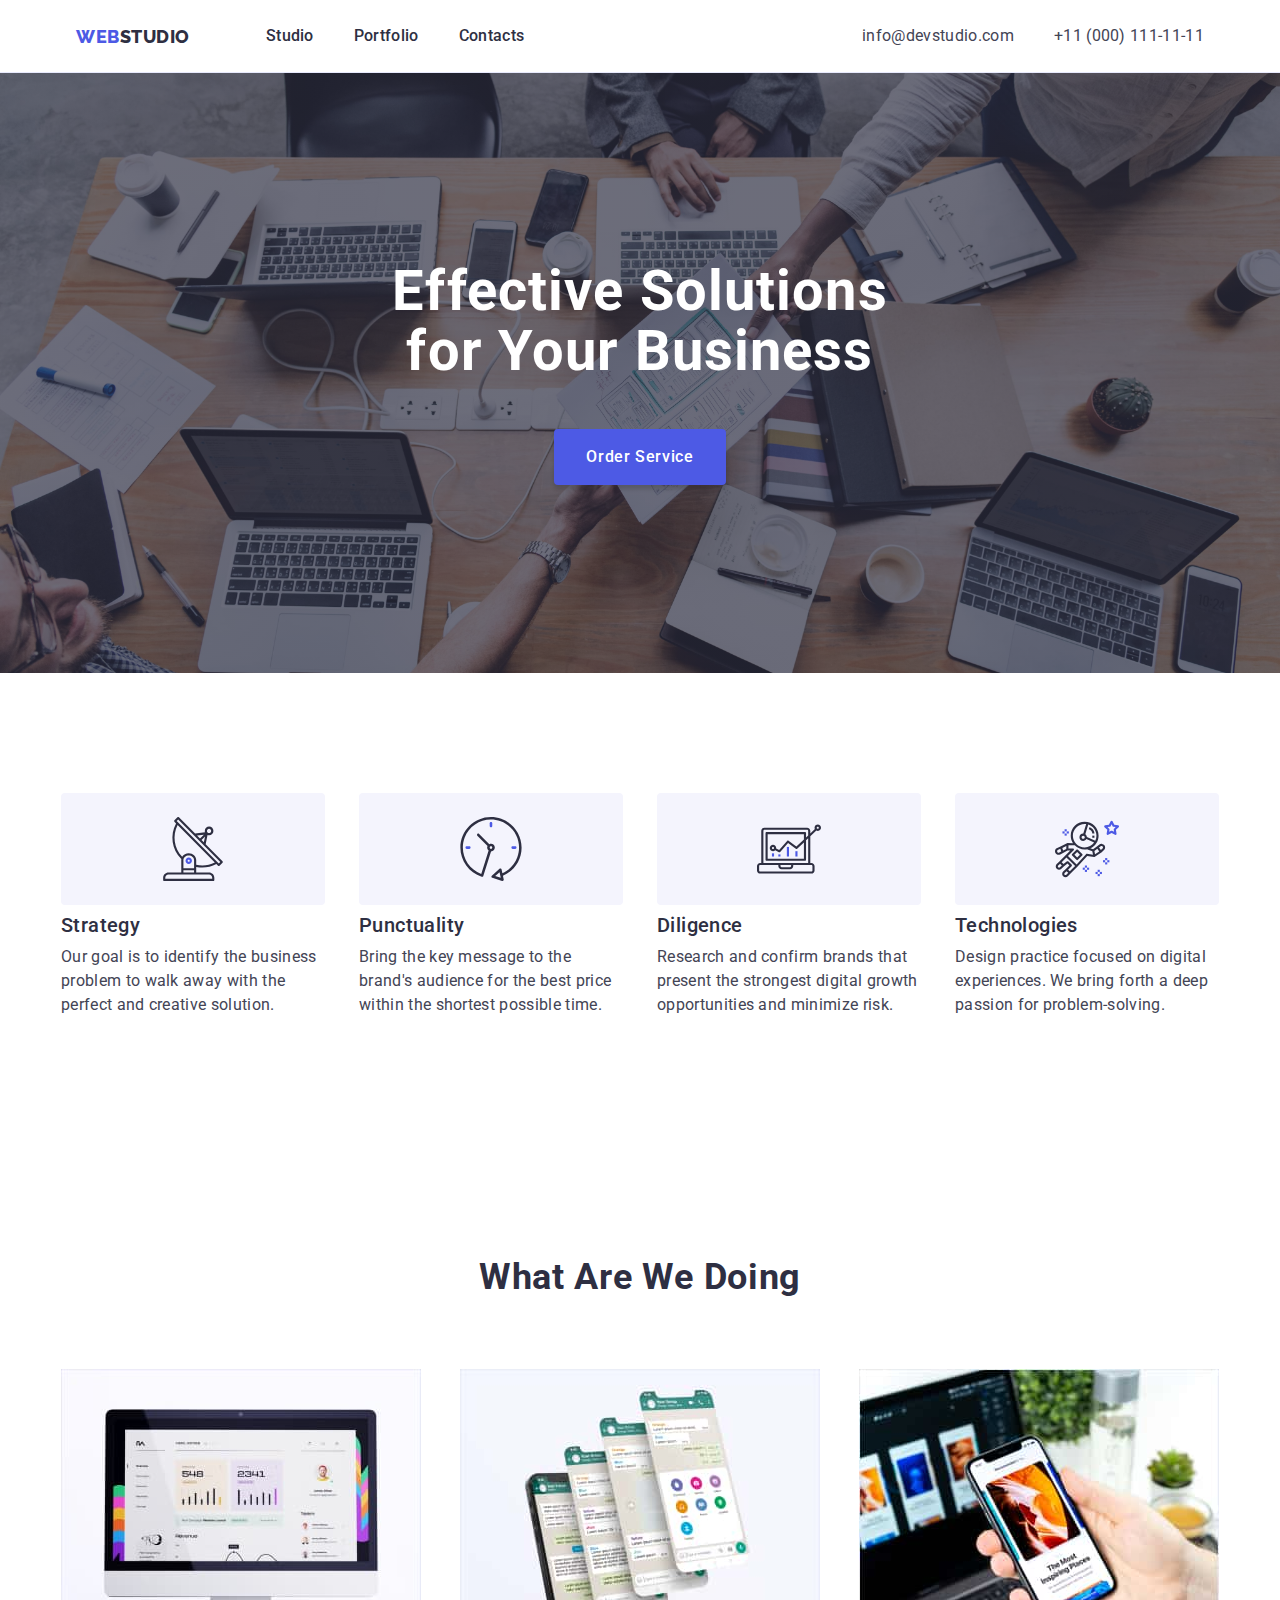
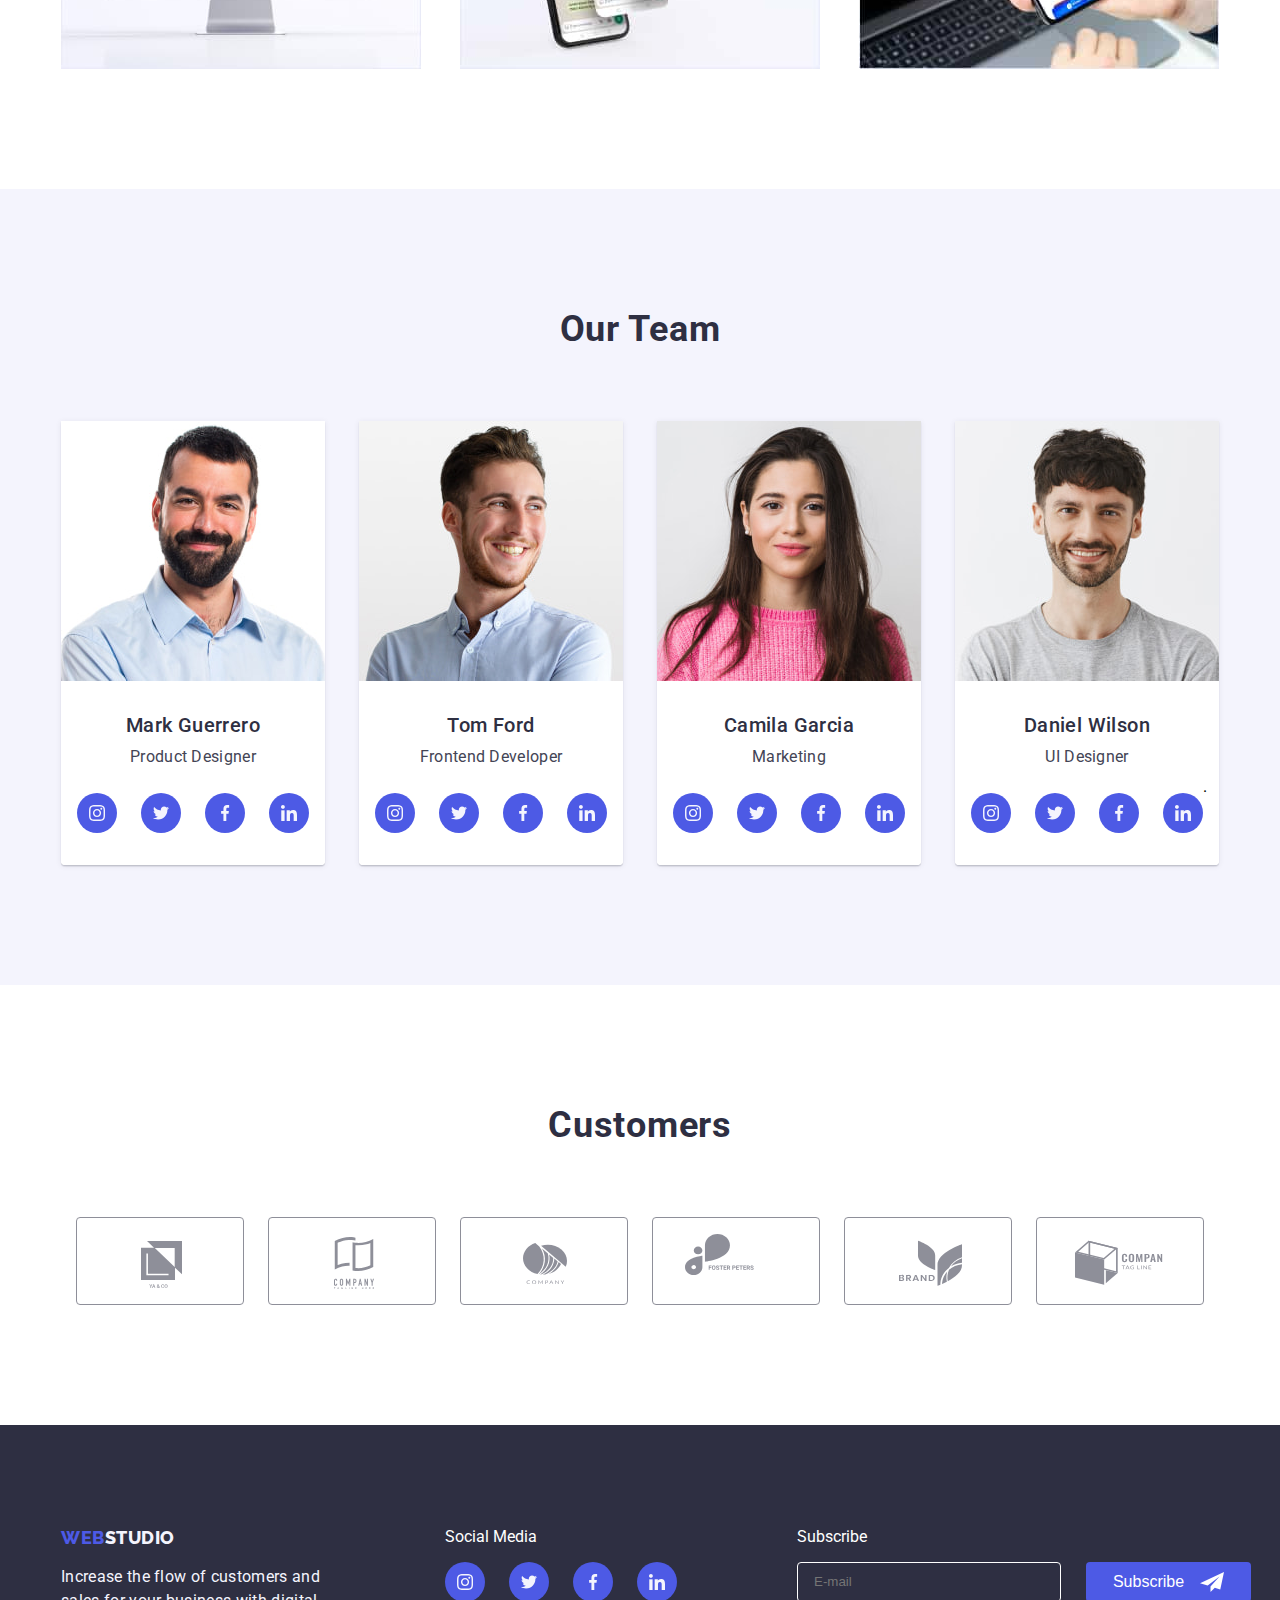
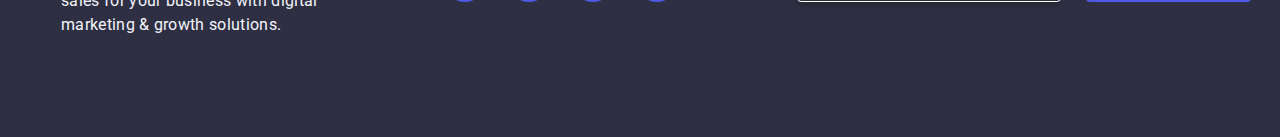
==== commit d77c54b9: "homework 6 version 1" ====
--- a/index.html
+++ b/index.html
@@ -17,7 +17,7 @@
       <header class="header">
         <div class="container-header container">
         <nav class="header-nav">
-          <a class="header-nav-logo" href="/goit-markup-hw-05/index.html">WEB<span class="span-logo">STUDIO</span></a>
+          <a class="header-nav-logo" href="/goit-markup-hw-06/index.html">WEB<span class="span-logo">STUDIO</span></a>
           <ul class="nav-list">
             <li class="nav-list-item">
               <a class="header-nav-links" href="./index.html">Studio</a>
@@ -353,7 +353,7 @@
       <footer class="section footer">
         <div class="container footer-container">
         <div>
-        <a class="header-nav-logo footer-logo" href="/goit-markup-hw-05/">WEB<span class="span-logo-footer">STUDIO</span></a>
+        <a class="header-nav-logo footer-logo" href="/goit-markup-hw-06/">WEB<span class="span-logo-footer">STUDIO</span></a>
         <p class="footer-caption">
           Increase the flow of customers and <br>
           sales for your business with digital <br>
@@ -393,15 +393,16 @@
             </li>
           </ul>
           </div>
-          <form>
+          <form class="subscribe">
           Subscribe
-          <input class="footer-subscribe" type="text" placeholder="E-mail">
+          <input class="footer-subscribe" type="text" name="email" placeholder="E-mail" required>
+          <button class="subscribe-button" type="submit">Subscribe
+            <svg class="submit-button-svg">
+              <use href="./images/icons/modal.svg#subscribe"></use>
+            </svg>
+          </button>
         </form>
-        <button class="subscribe-button" type="submit">Subscribe
-          <svg class="submit-button-svg">
-            <use href="./images/icons/modal.svg#subscribe"></use>
-          </svg>
-        </button>
+        
         </div>
       </footer>
 
@@ -411,43 +412,50 @@
           <form class="user-contact">
             <label class="user-contact-field">
               <span class="user-contact-label">Name</span>
-              <input type="text" name="full_name">
+              <input class="user-contact-input" type="text" name="full_name" required>
               <svg class="user-contact-field-icon">
-                <use href="./images/icons/modal.svg#name-icon">
+                <use class="user-contact-input" href="./images/icons/modal.svg#name-icon">
               </svg>
             </label>
             <label class="user-contact-field">
-              <span class="user-contact-label">Telephone</span>
-              <input type="tel" name="phone">
+              <span class="user-contact-label label">Phone</span>
+              <input class="user-contact-input" type="tel" name="phone" required>
               <svg class="user-contact-field-icon">
                 <use href="./images/icons/modal.svg#phone">
               </svg>
             </label>
             <label class="user-contact-field">
-              <span class="user-contact-label">E-mail</span>
-              <input type="email" name="email">
+              <span class="user-contact-label label">E-mail</span>
+              <input class="user-contact-input" type="email" name="email" required>
               <svg class="user-contact-field-icon">
                 <use href="./images/icons/modal.svg#mail">
               </svg>
             </label>
 
             <label class="user-contact-comment user-contact-field">
-              <Span class="user-contact-label">Comments</Span>
-              <textarea name="comments" cols="30" rows="10" placeholder="Text input"></textarea>
+              <Span class="user-contact-label label">Comments</Span>
+              <textarea name="comments" cols="30" rows="5" placeholder="Text input"></textarea>
             </label>
 
-            <label class="user-contact-checkbox user-contact-field">
-              <input type="checkbox" name="check">
-              I accept the terms and conditions of the<span class="user-contact-span"> Privacy Policy</span>
+            <label class="user-contact-field-check checkbox-label">
+              <input class="checkbox-input visually-hidden" type="checkbox">
+              <svg class="checkbox-icon">
+                  <use href="./images/icons/modal.svg#check"></use>
+              </svg>
+              <span class="checkbox-text">
+              I accept the terms and conditions of the 
+              <span class="privacy-policy">
+                Privacy Policy
+              </span> 
+            </span>
             </label>
-           <button class="user-contact-button type="submit">Send</button>
-            
+           <button class="user-contact-button" type="submit">Send</button>
+           <button class="modal-close" data-modal-close>
+            <svg class="close-svg">
+               <use href="./images/icons/button.svg#close" />
+            </svg>
+           </button>
           </form>
-          <button class="modal-close" data-modal-close>
-           <svg>
-              <use href="./images/icons/button.svg#close" />
-           </svg>
-          </button>
         </div>
       </div>
 
--- a/css/styles.css
+++ b/css/styles.css
@@ -154,6 +154,7 @@
     color: var(--white);
     background-color: var(--navyblue);
     flex-shrink: 0;
+    height: 312px;
 }
 
 .footer-caption {
@@ -162,6 +163,8 @@
     line-height: 24px;
     letter-spacing: 0.32px;
     margin-top:17.5px;
+    width: 264px;
+    margin-bottom: 0px;
 }
 
 .header-nav-logo {
@@ -599,7 +602,6 @@
  .modal-content {
     position: relative;
     width: 408px;
-    height: 584px;
     border-radius: 4px;
     margin: auto;
     background-color: var(--dairy);
@@ -625,12 +627,10 @@
     background-color: var(--cornflower);
     margin-top: 24px;
     margin-right: 24px;
-    stroke: 1px var(--navyblue);
     position: absolute;
     left: 90%;
     top: 0%;
     cursor: pointer;
-    color: var(--navyblue);
     transition: background-color var(--transition-duration) 250ms color var(--transition-duration) 250ms;
  }
 
@@ -643,10 +643,14 @@
  }
 
  .modal-close:hover {
+    cursor: pointer;
     background-color: var(--ocean);
     border-color: var(--ocean);
-    stroke: var(--cloud);
- }
+ }
+
+ .modal-close:hover .close-svg use {
+    fill: white; 
+}
 
  .modal.is-hidden {
     visibility: hidden;
@@ -660,41 +664,38 @@
 
 
 
- .user-contact {
+ /* .user-contact {
     padding-top: 16px;
     font-family: Roboto;
- }
-
- .user-contact-heading {
-    margin-top: 32px;
-    margin-bottom: 0px;
-
- }
+ } */
+
 
  .user-contact-field {
     display: block;
-    margin-top: 8px;
     position: relative;
+    margin-top: 5px;
+    font-size: 12px;
+ }
+
+ /* .user-contact-field:first-child {
     margin-top: 16px;
-    font-family: Roboto;
-    font-size: 12px;
- }
-
- .user-contact-field:first-child {
-    margin-top: 16px;
- }
-
- .user-contact input,
+ } */
+
+
+ .user-contact .user-contact-input,
  .user-contact textarea {
-    display: block ;
     width: 100%;
     margin-top: 8px;
     padding: 8px 16px;
- }
-
- .user-contact input {
+    border-radius: 4px;
+    border: 1px solid var(--navy-blue-modal);
+ }
+
+ .user-contact .user-contact-input {
     padding-left: 38px;
- }
+    height: 40px;
+ }
+
  .user-contact textarea {
     resize: none;
  }
@@ -718,16 +719,15 @@
     font-weight: 500;
     line-height: 24px;
     letter-spacing: 0.32px;
-    margin-top: 0px;
- }
+    margin-bottom: 16px;
+ }  
  
  .user-contact-label {
-    position: absolute;
-    bottom: calc(100% + 4px);
     font-size: 12px;
     letter-spacing: 0.48px;
     color: var(--light-slate);
  }
+ 
 
  .user-contact-button {
     width: 169px;
@@ -747,15 +747,40 @@
     margin-right: auto;
     cursor: pointer;
     margin-bottom: 24px;
- }
-
+    margin-top: 24px;
+ }
+
+ .user-contact-button:hover {
+    background-color: var(--ocean);
+    cursor: pointer;
+ }
  .user-contact-field-icon {
     width: 18px;
     height: 18px;
     position: absolute;
     left: 12px;
-    transform: translateY(-28px);
- }
+    top: 32px;
+    fill: var(--navyblue);
+ }
+
+
+
+/* .user-contact-input:focus,
+textarea:focus{
+    border-color: var(--iris);
+    outline: 0;
+} */
+
+.user-contact-input:hover,
+textarea:hover, .user-contact-input:focus,
+textarea:focus  {
+    border-color: var(--iris);
+    outline: 0;
+}
+
+.user-contact-input:hover + .user-contact-field-icon use, .user-contact-input:focus + .user-contact-field-icon use {
+    fill: var(--iris);
+}
 
  .user-contact-span {
     color: var(--IRIS, #4D5AE5);
@@ -770,20 +795,28 @@
 
  .subscribe-button {
     width: 165px;
-    height: 100%;
     font-size: 16px;
     justify-content: center;
     align-items: center;
     color: var(--white);
     border-radius: 4px;
-    background: var(--IRIS, #4D5AE5);
+    background: var(--iris);
     border: 0px;
-    display: inline-flex;
+    display: flex;
     padding: 8px 24px;
     justify-content: center;
     align-items: center;
     gap: 16px;
- }
+    cursor: pointer;
+    margin-top: -40px;
+    margin-left: 289px;
+ }
+
+
+ .subscribe-button:hover {
+    background-color: var(--ocean);
+ }
+
 
  .submit-button-svg {
     width: 24px;
@@ -791,11 +824,77 @@
  }
 
  .footer-subscribe {
+    display: flex;
     width: 264px;
     height: 40px;
-    margin-top: 16px    ;
-    border-radius: 4px;
-    border: 1px solid var(--WHITE, #FFF);
+    margin-top: 16px;
+    border-radius: 4px;
+    border: 1px solid var(--white);
     box-shadow: 0px 4px 4px 0px rgba(0, 0, 0, 0.15);
-    background: var(--NAVY-BLUE, #2E2F42);
- }+    background: var(--NAVY-BLUE);
+    padding-top: 8px;
+    padding-bottom: 8px;
+    padding-left: 16px;
+    outline: 0;
+ }
+
+
+ 
+ .privacy-policy {
+    color: var(--iris);
+    text-decoration: underline;
+ }
+
+
+ .checkbox-text {
+    color: var(--light-slate);
+    font-family: 'Roboto';
+    font-size: 12px;
+    font-style: normal;
+    line-height: 14px;
+    letter-spacing: 0.48px;
+ }
+
+ .checkbox-label {
+    display: flex;
+    color: var(--white);
+    cursor: pointer;
+    height: 16px;
+    position: relative;
+    margin-top: 16px;
+ }
+
+
+ .checkbox-icon {
+    width: 16px;
+    height: 15px;
+    border: 1px solid var(--light-slate);
+    border-radius: 2px;
+    margin-right: 7px;
+    top: 40px;
+    padding: 2px;
+    fill: currentColor;
+    background-color: var(--white);
+ }
+
+ .subscribe input[type="text"] {
+    color: var(--white);
+  }
+  .visually-hidden {
+    position: absolute;
+    top: 0;
+    left: 0;
+    width: 16px;
+    height: 15px;
+    margin: -1px;
+    border: 0;
+    padding: 0;
+    opacity: 0;
+    overflow: hidden;
+    cursor: pointer;
+  }
+
+  .checkbox-input:checked + .checkbox-icon {
+    background-color: var(--ocean);
+    border-color: var(--ocean);
+  }